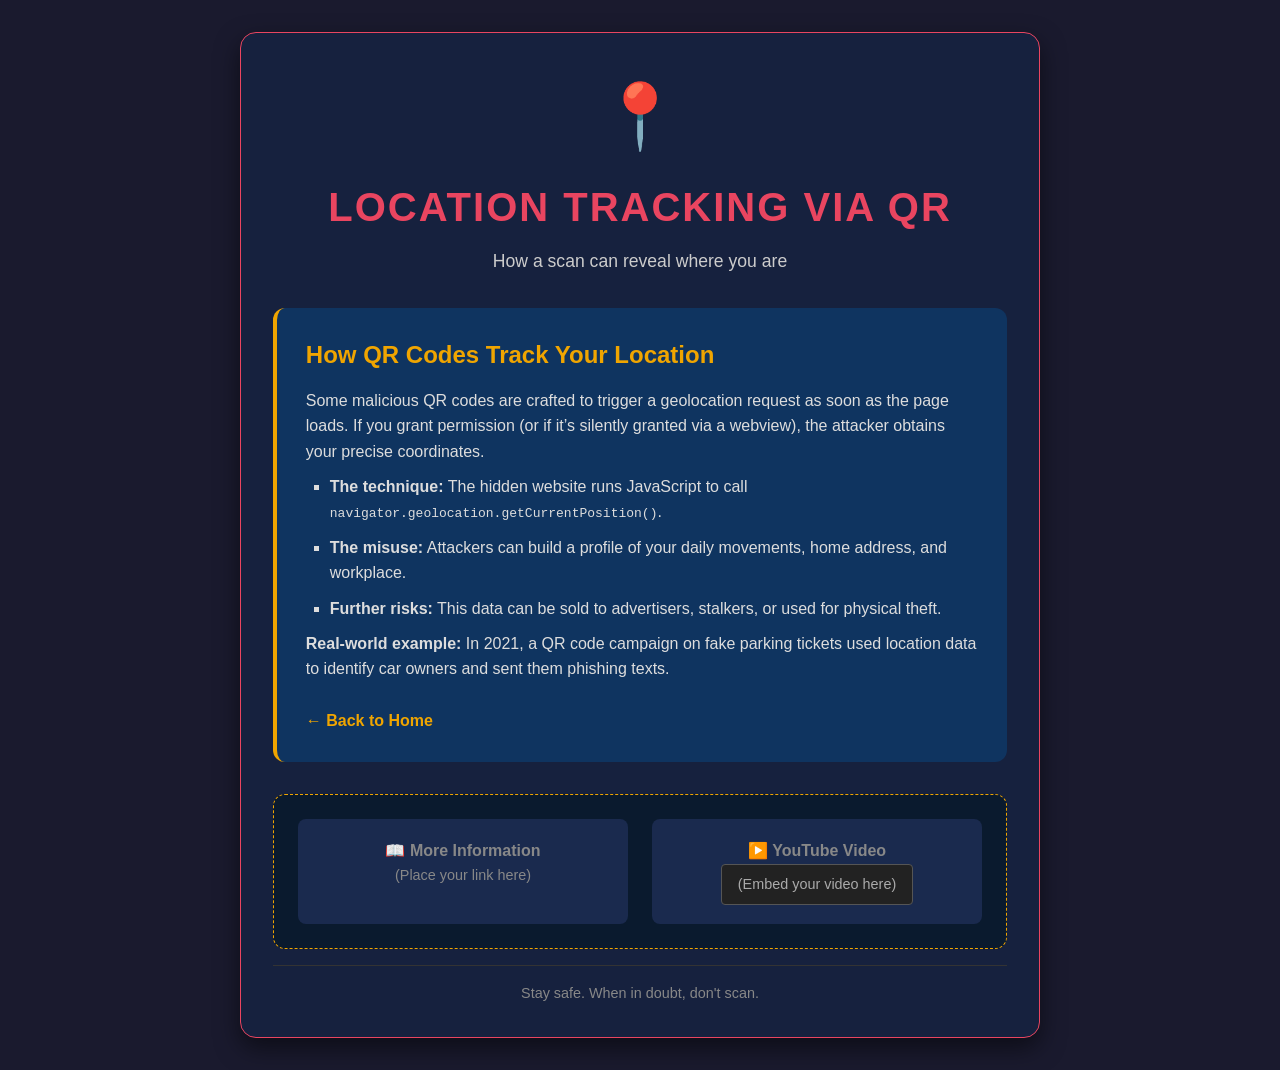
==== location-tracking.html @ 76afdb71 "Create location-tracking.html" ====
<!DOCTYPE html>
<html lang="en">
<head>
    <meta charset="UTF-8" />
    <meta name="viewport" content="width=device-width, initial-scale=1.0" />
    <title>QR Location Tracking – How It Works</title>
    <link rel="stylesheet" href="style.css" />
</head>
<body>
    <main class="container">
        <header>
            <div class="warning-icon">📍</div>
            <h1>Location Tracking via QR</h1>
            <p class="subtitle">How a scan can reveal where you are</p>
        </header>

        <section class="detail-content">
            <h2>How QR Codes Track Your Location</h2>
            <p>Some malicious QR codes are crafted to trigger a geolocation request as soon as the page loads. If you grant permission (or if it’s silently granted via a webview), the attacker obtains your precise coordinates.</p>
            <ul>
                <li><strong>The technique:</strong> The hidden website runs JavaScript to call <code>navigator.geolocation.getCurrentPosition()</code>.</li>
                <li><strong>The misuse:</strong> Attackers can build a profile of your daily movements, home address, and workplace.</li>
                <li><strong>Further risks:</strong> This data can be sold to advertisers, stalkers, or used for physical theft.</li>
            </ul>
            <p><strong>Real‑world example:</strong> In 2021, a QR code campaign on fake parking tickets used location data to identify car owners and sent them phishing texts.</p>
            <a href="index.html" class="back-link">← Back to Home</a>
        </section>

        <section class="extra-links">
            <div class="placeholder-box">
                <p>📖 <strong>More Information</strong></p>
                <p style="font-size:0.9rem; color:#888;">(Place your link here)</p>
            </div>
            <div class="placeholder-box">
                <p>▶️ <strong>YouTube Video</strong></p>
                <div class="youtube-placeholder">(Embed your video here)</div>
            </div>
        </section>

        <footer>
            <p>Stay safe. When in doubt, don't scan.</p>
        </footer>
    </main>
</body>
</html>
---- style.css ----
/* ============================================================
   style.css – Visual design for QR danger awareness page
   Dark theme with warning colors to emphasize caution
   ============================================================ */

* {
    margin: 0;
    padding: 0;
    box-sizing: border-box;
}

body {
    font-family: 'Segoe UI', Tahoma, Geneva, Verdana, sans-serif;
    background: #1a1a2e;
    color: #eee;
    line-height: 1.6;
    padding: 2rem 1rem;
    display: flex;
    justify-content: center;
    align-items: center;
    min-height: 100vh;
}

.container {
    max-width: 800px;
    width: 100%;
    background: #16213e;
    border-radius: 16px;
    padding: 2rem;
    box-shadow: 0 10px 25px rgba(0, 0, 0, 0.5);
    border: 1px solid #e94560;
}

header {
    text-align: center;
    margin-bottom: 2rem;
}

.warning-icon {
    font-size: 4rem;
    margin-bottom: 0.5rem;
    animation: pulse 2s infinite;
}

@keyframes pulse {
    0% { transform: scale(1); }
    50% { transform: scale(1.15); }
    100% { transform: scale(1); }
}

h1 {
    color: #e94560;
    font-size: 2.5rem;
    margin-bottom: 0.5rem;
    text-transform: uppercase;
    letter-spacing: 2px;
}

.subtitle {
    font-size: 1.1rem;
    color: #ccc;
}

.info-cards {
    display: grid;
    grid-template-columns: repeat(auto-fit, minmax(220px, 1fr));
    gap: 1rem;
    margin-bottom: 2rem;
}

.card-link {
    text-decoration: none;
    display: block;
    transition: transform 0.3s;
}
.card-link:hover {
    transform: translateY(-5px);
}
.card-link:hover .card {
    background: #1a1a4e;
}

.card {
    background: #0f3460;
    border-radius: 12px;
    padding: 1.5rem;
    border-left: 4px solid #e94560;
    transition: background 0.3s;
    height: 100%;
    cursor: pointer;
}
.card h2 {
    font-size: 1.3rem;
    margin-bottom: 0.5rem;
    color: #f0a500;
}
.card p {
    font-size: 0.95rem;
    color: #ddd;
}

/* Demo */
.demo {
    background: #0f3460;
    border-radius: 12px;
    padding: 1.5rem;
    margin-bottom: 2rem;
    text-align: center;
    border: 1px dashed #e94560;
    min-height: 320px;
    display: flex;
    flex-direction: column;
    align-items: center;
    justify-content: center;
}
.demo h2 {
    color: #e94560;
    margin-bottom: 0.5rem;
}
.click-hint {
    color: #aaa;
    margin-bottom: 1rem;
}

.qr-stage {
    display: flex;
    flex-direction: column;
    align-items: center;
    justify-content: center;
    width: 100%;
}

.qr-code {
    display: inline-block;
    cursor: pointer;
    transition: transform 0.2s, opacity 0.5s;
    margin-bottom: 0.5rem;
}
.qr-code:hover {
    transform: scale(1.05);
}
.qr-image {
    width: 120px;
    height: auto;
    display: block;
    margin: 0 auto;
    border-radius: 8px;
    border: 2px solid #333;
    background: white;
    padding: 4px;
}

.skull-display {
    font-size: 5rem;
    line-height: 1;
    animation: skullPulse 1.2s ease-in-out infinite;
    display: none;
}
@keyframes skullPulse {
    0%, 100% { transform: scale(1); }
    50% { transform: scale(1.08); }
}

.danger-sequence {
    display: none;
    margin-top: 1.2rem;
    width: 100%;
    max-width: 420px;
    text-align: left;
    background: rgba(233, 69, 96, 0.12);
    border-radius: 12px;
    padding: 1.2rem 1.5rem;
    border: 1px solid #e94560;
    animation: fadeSlideUp 0.6s ease forwards;
}
@keyframes fadeSlideUp {
    0% { opacity: 0; transform: translateY(18px); }
    100% { opacity: 1; transform: translateY(0); }
}
.danger-sequence .step {
    display: flex;
    align-items: center;
    gap: 0.75rem;
    padding: 0.45rem 0;
    border-bottom: 1px solid rgba(233, 69, 96, 0.2);
    color: #f0f0f0;
    font-size: 0.95rem;
}
.danger-sequence .step:last-child {
    border-bottom: none;
}
.danger-sequence .step .step-icon {
    font-size: 1.5rem;
    flex-shrink: 0;
    width: 2rem;
    text-align: center;
}
.danger-sequence .step .step-num {
    display: inline-block;
    background: #e94560;
    color: #fff;
    font-weight: bold;
    font-size: 0.7rem;
    border-radius: 50%;
    width: 1.5rem;
    height: 1.5rem;
    line-height: 1.5rem;
    text-align: center;
    flex-shrink: 0;
}
.danger-sequence .step .step-text {
    flex: 1;
}
.danger-sequence .step .step-text strong {
    color: #f0a500;
}

.warning-msg {
    margin-top: 1rem;
    background: #e94560;
    color: #fff;
    padding: 1rem;
    border-radius: 8px;
    font-weight: bold;
    transition: opacity 0.3s;
    width: 100%;
    max-width: 420px;
}
.hidden {
    display: none !important;
}

/* Subpage detail styles */
.detail-content {
    background: #0f3460;
    border-radius: 12px;
    padding: 1.8rem;
    margin: 1.5rem 0;
    border-left: 4px solid #f0a500;
}
.detail-content h2 {
    color: #f0a500;
    margin-bottom: 0.8rem;
}
.detail-content p, .detail-content li {
    color: #ddd;
    margin-bottom: 0.6rem;
}
.detail-content ul {
    padding-left: 1.5rem;
    margin: 0.5rem 0;
}
.detail-content li {
    list-style-type: square;
}
.back-link {
    display: inline-block;
    margin-top: 1rem;
    color: #f0a500;
    text-decoration: none;
    font-weight: bold;
    transition: color 0.3s;
}
.back-link:hover {
    color: #e94560;
}

/* Placeholder sections for extra links/video */
.extra-links {
    display: flex;
    flex-wrap: wrap;
    gap: 1.5rem;
    margin: 2rem 0 1rem;
    padding: 1.5rem;
    background: #0a1a2e;
    border-radius: 12px;
    border: 1px dashed #f0a500;
}
.extra-links .placeholder-box {
    flex: 1 1 200px;
    background: #1a2a4e;
    padding: 1.2rem;
    border-radius: 8px;
    text-align: center;
    color: #888;
}
.extra-links .placeholder-box a {
    color: #f0a500;
    text-decoration: none;
}
.extra-links .placeholder-box a:hover {
    text-decoration: underline;
}
.extra-links .placeholder-box .youtube-placeholder {
    display: inline-block;
    background: #222;
    padding: 0.5rem 1rem;
    border-radius: 4px;
    color: #aaa;
    font-size: 0.9rem;
    border: 1px solid #555;
}

footer {
    text-align: center;
    color: #888;
    font-size: 0.9rem;
    border-top: 1px solid #333;
    padding-top: 1rem;
    margin-top: 1rem;
}

@media (max-width: 500px) {
    .container { padding: 1.2rem; }
    h1 { font-size: 1.8rem; }
    .skull-display { font-size: 3.8rem; }
    .danger-sequence { padding: 0.9rem 1rem; }
    .danger-sequence .step { font-size: 0.85rem; gap: 0.5rem; }
    .danger-sequence .step .step-icon { font-size: 1.2rem; width: 1.6rem; }
    .extra-links { flex-direction: column; }
}
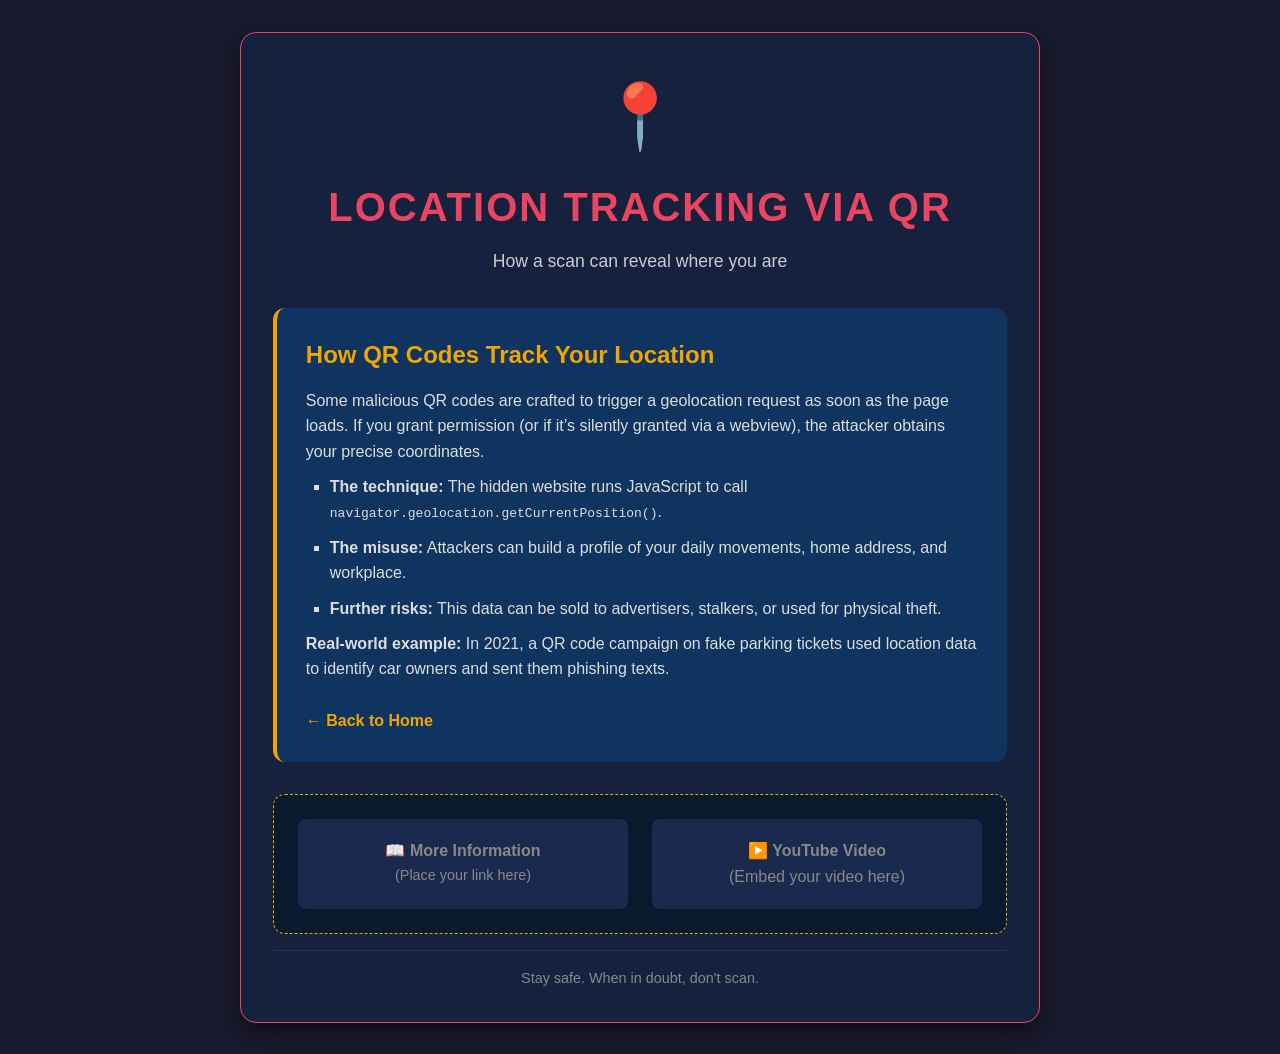
==== commit ec6c5c02: "Change YouTube placeholder to embed video link Updated YouTube video embed link in the placeholder." ====
--- a/location-tracking.html
+++ b/location-tracking.html
@@ -33,7 +33,7 @@
             </div>
             <div class="placeholder-box">
                 <p>▶️ <strong>YouTube Video</strong></p>
-                <div class="youtube-placeholder">(Embed your video here)</div>
+                <div class="https://www.youtube.com/watch?v=OQPPu6v8PUw&t">(Embed your video here)</div>
             </div>
         </section>
 
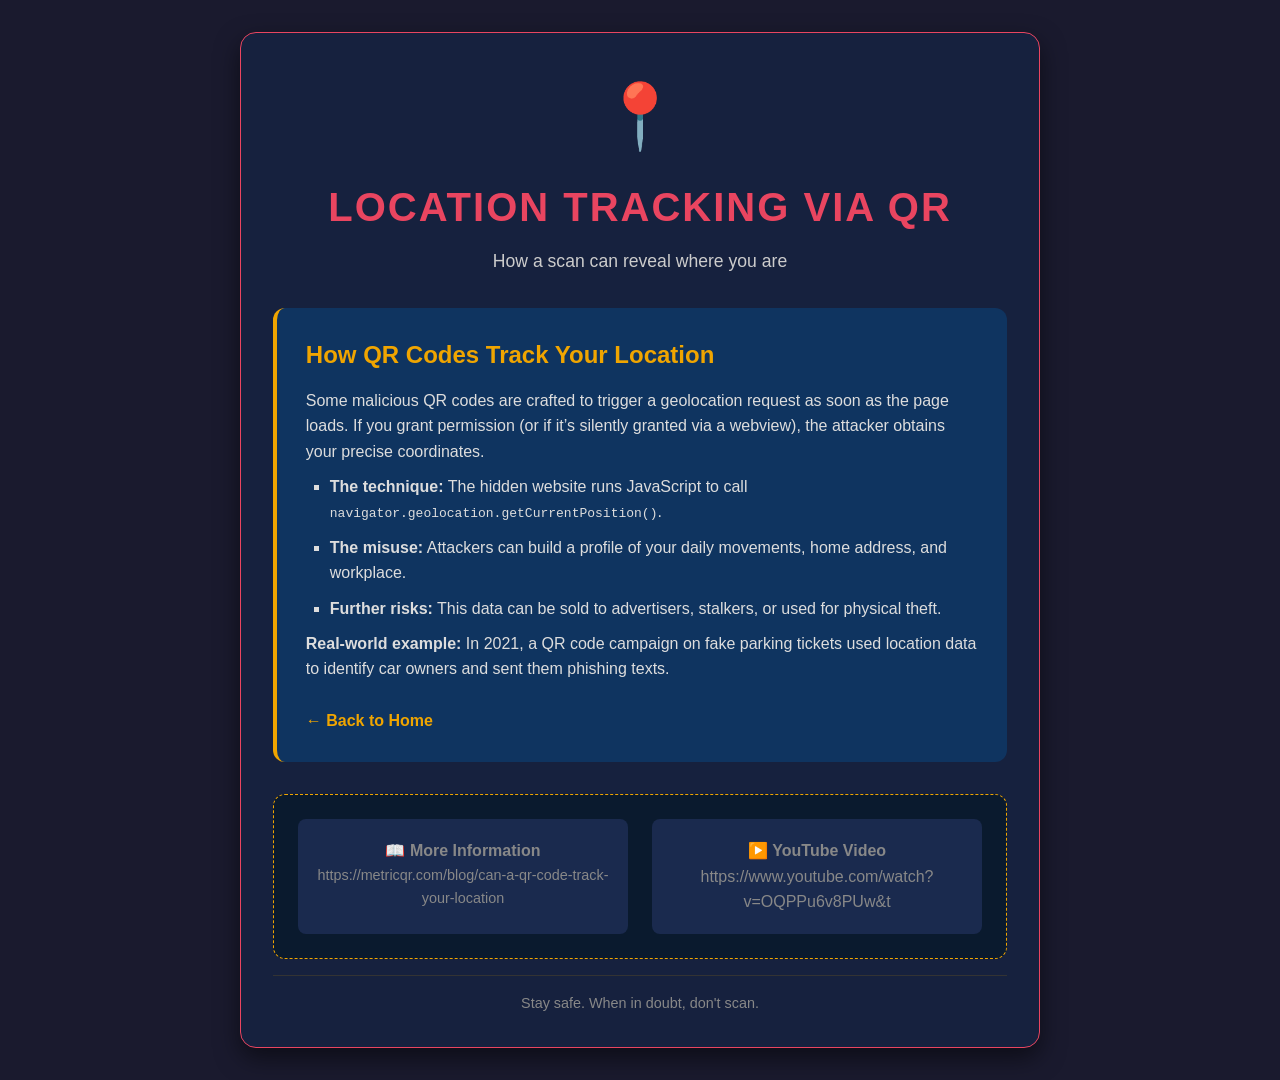
==== commit f06761e9: "Update location-tracking.html" ====
--- a/location-tracking.html
+++ b/location-tracking.html
@@ -29,11 +29,11 @@
         <section class="extra-links">
             <div class="placeholder-box">
                 <p>📖 <strong>More Information</strong></p>
-                <p style="font-size:0.9rem; color:#888;">(Place your link here)</p>
+                <p style="font-size:0.9rem; color:#888;">https://metricqr.com/blog/can-a-qr-code-track-your-location</p>
             </div>
             <div class="placeholder-box">
                 <p>▶️ <strong>YouTube Video</strong></p>
-                <div class="https://www.youtube.com/watch?v=OQPPu6v8PUw&t">(Embed your video here)</div>
+                <div class="">https://www.youtube.com/watch?v=OQPPu6v8PUw&t</div>
             </div>
         </section>
 
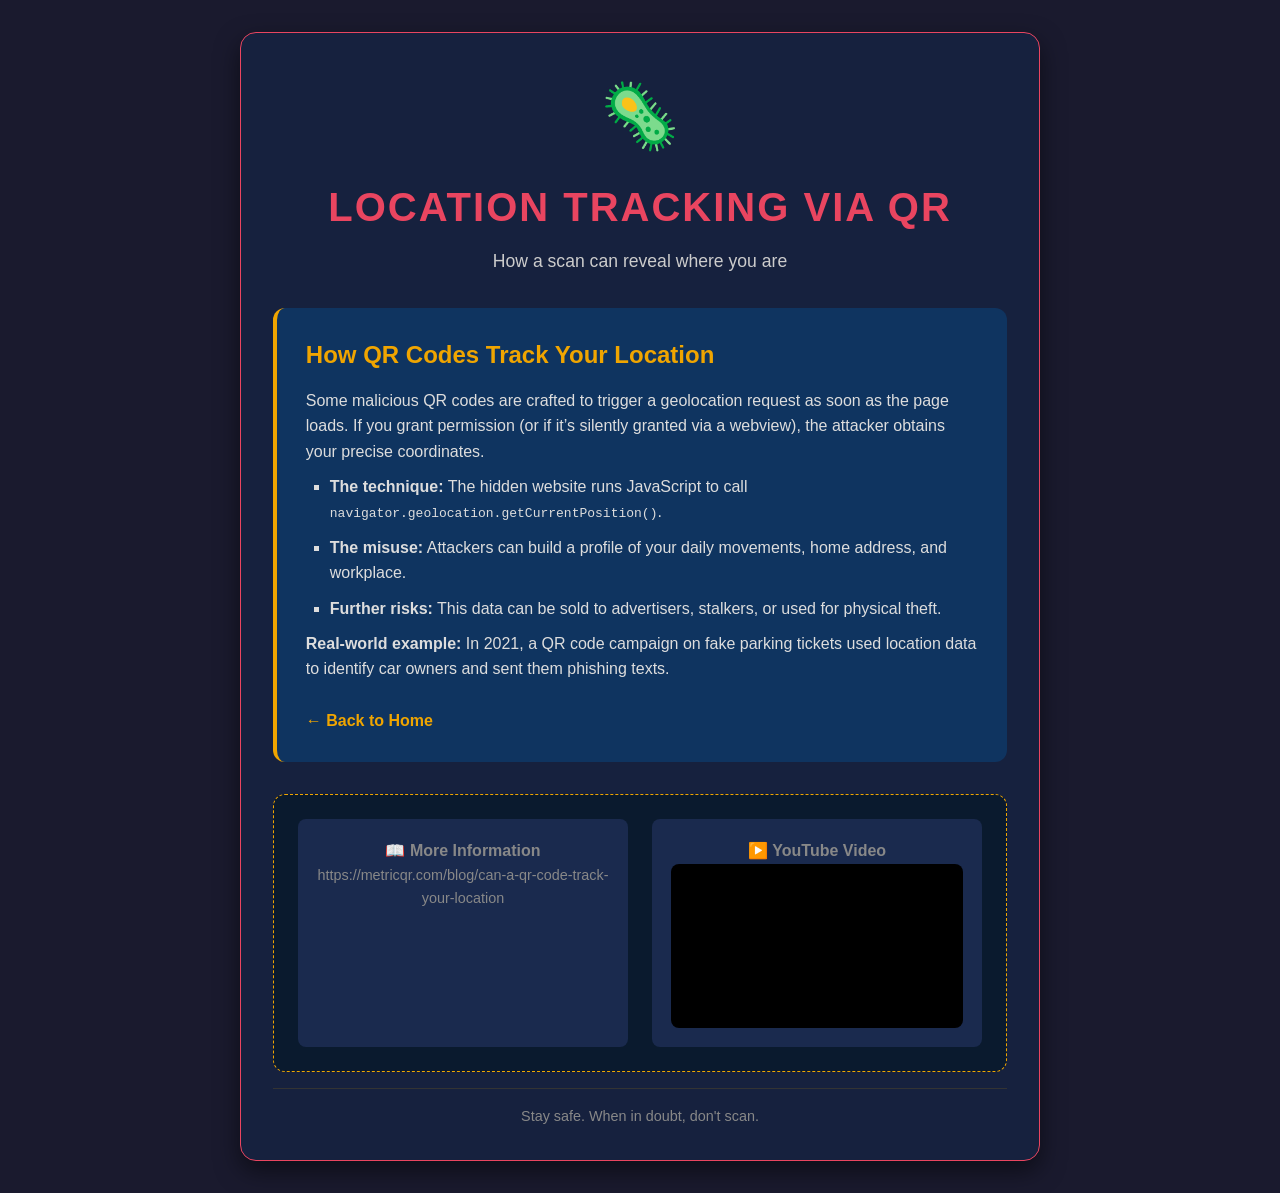
==== commit 1a22b375: "Update location-tracking.html" ====
--- a/location-tracking.html
+++ b/location-tracking.html
@@ -5,11 +5,33 @@
     <meta name="viewport" content="width=device-width, initial-scale=1.0" />
     <title>QR Location Tracking – How It Works</title>
     <link rel="stylesheet" href="style.css" />
+    <style>
+        /* Responsive video wrapper – keeps 16:9 aspect ratio */
+        .video-responsive {
+            position: relative;
+            padding-bottom: 56.25%; /* 16:9 */
+            height: 0;
+            overflow: hidden;
+            max-width: 100%;
+            background: #000;
+            border-radius: 8px;
+        }
+
+        .video-responsive iframe {
+            position: absolute;
+            top: 0;
+            left: 0;
+            width: 100%;
+            height: 100%;
+            border: 0;
+        }
+        
+    </style>
 </head>
 <body>
     <main class="container">
         <header>
-            <div class="warning-icon">📍</div>
+            <div class="warning-icon">🦠</div>
             <h1>Location Tracking via QR</h1>
             <p class="subtitle">How a scan can reveal where you are</p>
         </header>
@@ -33,7 +55,15 @@
             </div>
             <div class="placeholder-box">
                 <p>▶️ <strong>YouTube Video</strong></p>
-                <div class="">https://www.youtube.com/watch?v=OQPPu6v8PUw&t</div>
+                <!-- Embedded YouTube video (responsive) -->
+                <div class="video-responsive">
+                    <iframe 
+                        src="https://www.youtube.com/watch?v=OQPPu6v8PUw&t" 
+                        title="YouTube video player - Malware via QR Codes" 
+                        allow="accelerometer; autoplay; clipboard-write; encrypted-media; gyroscope; picture-in-picture" 
+                        allowfullscreen>
+                    </iframe>
+                </div>
             </div>
         </section>
 
